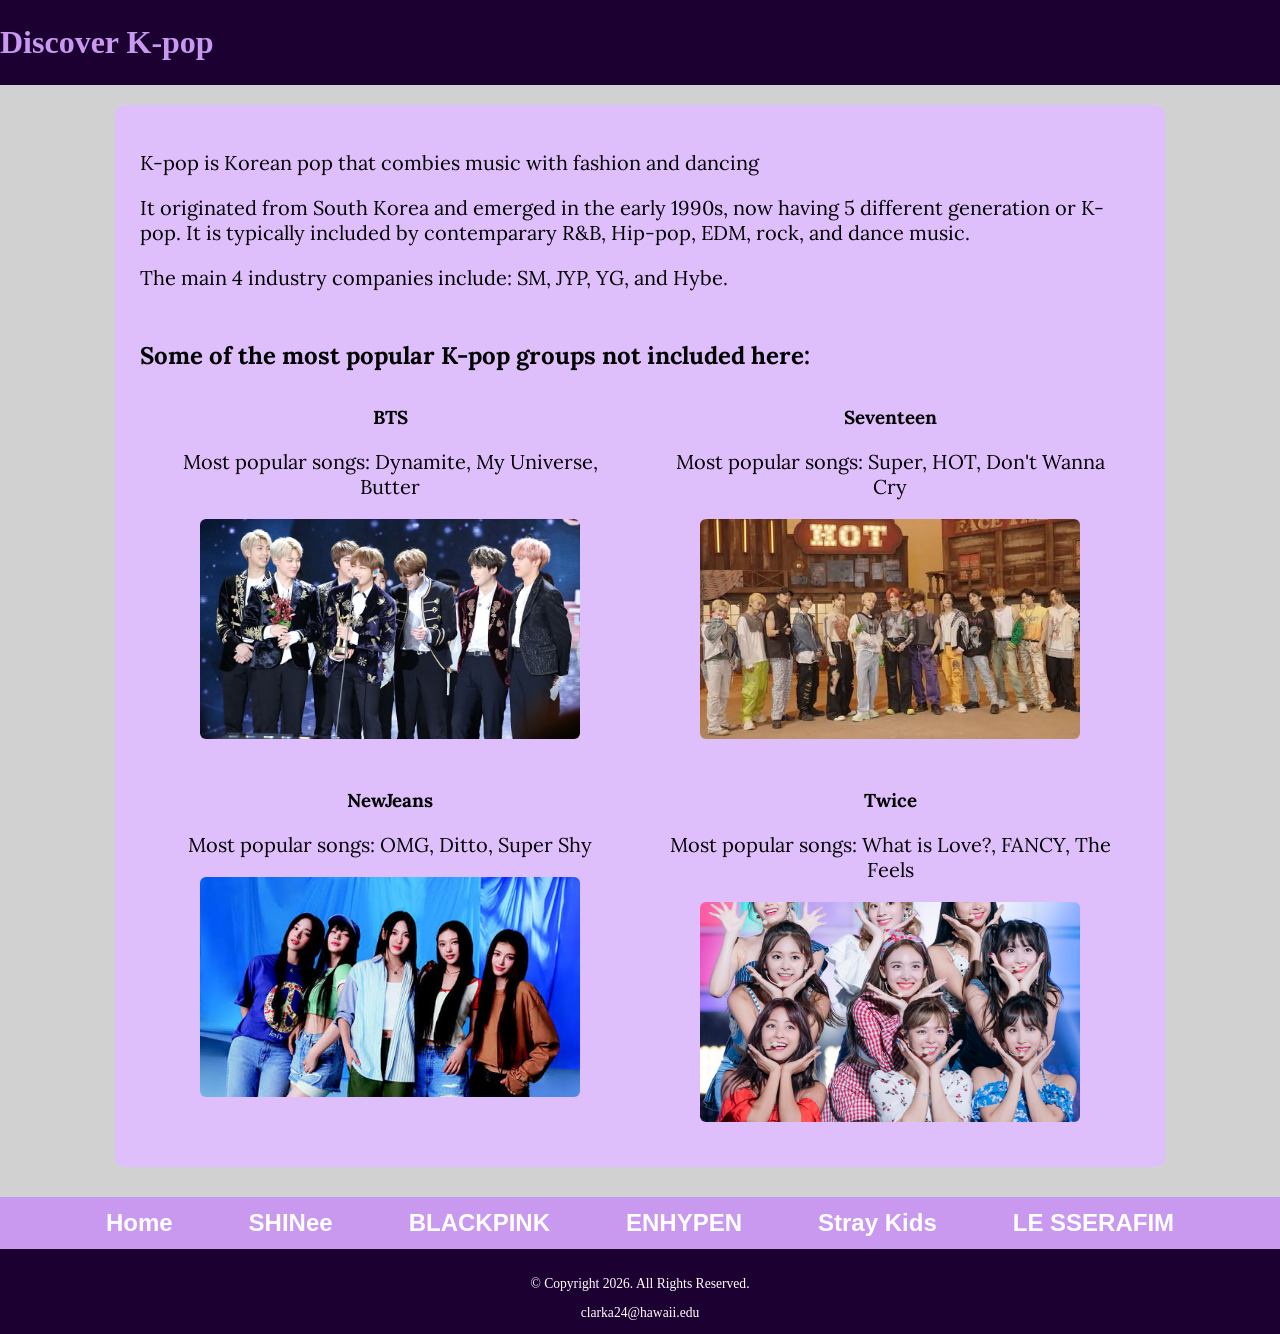
==== Final Project/index.html @ d776d383 "Update HTML files" ====
<!DOCTYPE html>
<!-- 	
	Student Name: Acadia Clark
	File Name: index.html
-->
<html lang="en">
<head>
	<title>Discover K-pop</title>
	<meta charset="utf-8">
    <meta name="viewport" content="width=device-width, initial-scale=1.0">
    <link rel="stylesheet" href="css/styles.css">
    <link rel="preconnect" href="https://fonts.googleapis.com">
    <link rel="preconnect" href="https://fonts.gstatic.com" crossorigin>
    <link href="https://fonts.googleapis.com/css2?family=Emblema+One&family=Lora:ital,wght@0,400..700;1,400..700&display=swap" rel="stylesheet">
</head>
<body class="title-theme">
    <div id="wrapper">
        <header>
            <div class="tab-desk">
                <h1>Discover K-pop</h1>
            </div>
            <div class="mobile">
                <h1>Discover K-pop</h1>
            </div>
        </header>
	
        <main>
            <div>
                <p>K-pop is Korean pop that combies music with fashion and dancing</p>

                <p>It originated from South Korea and emerged in the early 1990s, now having 5 different generation or K-pop. It is typically included by contemparary R&B, Hip-pop, EDM, rock, and dance music. </p>

                <p>The main 4 industry companies include: SM, JYP, YG, and Hybe.</p>
            </div>

            <h2>Some of the most popular K-pop groups not included here:</h2>
            <div>
                <div class="group-card">
                    <h3>BTS</h3>
                    <p>Most popular songs: Dynamite, My Universe, Butter</p>
                    <img class="round" src="imagesindex/BTS.jpeg" alt="BTS Band">
                </div>
                <div class="group-card">
                    <h3>Seventeen</h3>
                    <p>Most popular songs: Super, HOT, Don't Wanna Cry</p>
                    <img class="round" src="imagesindex/seventeen.jpeg" alt="Seventeen Band">
                </div>
                <div class="group-card">
                    <h3>NewJeans</h3>
                    <p>Most popular songs: OMG, Ditto, Super Shy</p>
                    <img class="round" src="imagesindex/newjeans.jpeg" alt="NewJeans Girl Group">
                </div>
                <div class="group-card">
                    <h3>Twice</h3>
                    <p>Most popular songs: What is Love?, FANCY, The Feels</p>
                    <img class="round" src="imagesindex/Twice.jpeg" alt="Twice Girl Group">
                </div>
            </div>

            <div class="clear"></div>
        </main>

        <nav>
            <ul>
                <li><a href="index.html">Home</a></li>
               <li><a href="shinee.html">SHINee</a></li>
               <li><a href="blackpink.html">BLACKPINK</a></li>  
               <li><a href="enhypen.html">ENHYPEN</a></li>
               <li><a href="straykids.html">Stray Kids</a></li>
               <li><a href="lesserafim.html">LE SSERAFIM</a></li>    
            </ul>
        </nav>
	
	    <footer>
            <p>&copy; Copyright 2026. All Rights Reserved.</p>
            <a href="mailto:clarka24@hawaii.edu">clarka24@hawaii.edu</a>
	    </footer>
    </div>
</body>
</html>
---- Final Project/css/styles.css ----
/*  
Author: Acadia Clark 
File Name: styles.css
*/

/* CSS Reset */
body, header, nav, main, footer, img, h1, h3, ul {
    margin: 0;
    padding: 0;
    border: 0;
}

/* Style rules for body and images */
img {
    max-width: 100%;
    display: block;
}

/* Style rules to show mobile class and hide tab-desk class */
.mobile {
    display: block;
} 
.tab-desk {
    display: none;
}

/* Style rules for header area */
.mobile h1, .mobile h3 {
    padding: 2%;
    text-align: center;
}
.mobile h1 {
    font-family: 'Emblema One', cursive;
}
.mobile h3 {
    font-family: 'Lora', serif;
}

/* Style rules for navigation area */
nav {
    background-color: #2a1f14;
} 
nav ul {
    list-style-type: none;
    text-align: center;
} 
nav li {
    display: block;
    font-size: 1.5em;
    font-family: Geneva, Arial, sans-serif;
    font-weight: bold;
    border-top: 0.5px solid #f6eee4;
} 
nav li a { 
    display: block;
    color: #f6eee4;
    padding-bottom: 0.5em;
    padding-top: 0.5em;
    padding-left: 2em;
    padding-right: 2em;
    text-decoration: none;
}

/* Style rules for main content */
main {
    padding: 2%;
    font-family: 'Lora', serif;
} 
main p {
    font-size: 1.25em;
} 
main h3 {
    padding-top: 2%;
} 
main ul {
    list-style-type: square;
}

/* Style rules for class and id selectors */
.link {
    color: #4d3319;
    text-decoration: none;
    font-weight: bold;
    font-style: italic;
}
.action {
    font-size: 1.75em;
    font-weight: bold;
    text-align: center;
}

.round {
   border-radius: 6px;
}

/* Image grouping helper for side-by-side display */
.image-group {
    display: flex;
    justify-content: center;
    align-items: center;
    gap: 20px;
    margin: 1em 0;
}
.image-group img {
    width: 48%;
    max-width: 400px;
    height: 250px;
    object-fit: cover;
}

#info ul {
    margin-left: 10%;
}

#contact {
    text-align: center;
} 
.tel-link {
    background-color: #2a1f14;
    padding: 2%;
    width: 80%;
    margin-top: 0;
    margin-bottom: 0;
    margin-left: auto;
    margin-right: auto;
} 
.tel-link a {
    color: #f6eee4;
    text-decoration: none;
    font-weight: bold;
}

/* Traditional Float-Based Layout (Default Mobile / Base Rules) */
.group-card {
    width: 100%;
    margin-bottom: 20px;
    text-align: center;
}

.group-card img {
    width: 90%;
    max-width: 380px;
    height: 220px;
    object-fit: cover;
    margin: 10px auto 0 auto;
}

.clear {
    clear: both;
}

/* Style rules for footer content */
footer {
    text-align: center;
    font-size: 0.85em;
    background-color: #2a1f14;
    color: #f6eee4;
    padding: 1% 0%;
}
footer a {
    color: #ffffff;
    text-decoration: none;
}

/* ==========================================
   SHINee Page Color Scheme (Pearl Aqua)
   ========================================== */
body.shinee-theme {
    background-color: #e0f7fa;
    color: #00363a;
}
body.shinee-theme header {
    background-color: #00bcd4;
    color: #ffffff;
}
body.shinee-theme nav {
    background-color: #006064;
}
body.shinee-theme nav li {
    border-top-color: #e0f7fa;
}
body.shinee-theme nav li a {
    color: #ffffff;
}
body.shinee-theme nav li a:hover {
    background-color: #00bcd4;
    color: #ffffff;
}
body.shinee-theme footer {
    background-color: #006064;
    color: #ffffff;
}
body.shinee-theme img {
    border: 4px solid #00bcd4;
}

/* ==========================================
   LE SSERAFIM Page Color Scheme
   ========================================== */
body.lesserafim-theme {
    background-color: #eaf2f8; /* Soft Fearless Blue background */
    color: #1c2833;
}

body.lesserafim-theme header {
    background-color: #8da4c4; 
    color: #ffffff;
}

body.lesserafim-theme nav {
    background-color: #2c3e50;
}

body.lesserafim-theme nav li {
    border-top-color: #8da4c4;
}

body.lesserafim-theme nav li a {
    color: #ffffff;
}

body.lesserafim-theme nav li a:hover {
    background-color: #8da4c4;
    color: #ffffff;
}

body.lesserafim-theme footer {
    background-color: #2c3e50;
    color: #ffffff;
}
body.lesserafim-theme img {
    border: 4px solid #8da4c4;
}

/* ==========================================
   ENHYPEN Page Color Scheme (Dark Crimson)
   ========================================== */
body.enhypen-theme {
    background-color: #ffffff;
    color: #5c0000;
}
body.enhypen-theme header {
    background-color: #5c0000;
    color: #ffffff;
}
body.enhypen-theme nav {
    background-color: #5c0000;
}
body.enhypen-theme nav li {
    border-top-color: #5c0000;
}
body.enhypen-theme nav li a {
    color: #ffffff;
}
body.enhypen-theme nav li a:hover {
    background-color: #5c0000;
    color: #ffffff;
}
body.enhypen-theme footer {
    background-color: #3c0000;
    color: #ffffff;
}
body.enhypen-theme img {
    border: 4px solid #5c0000;
}

/* ==========================================
   Stray Kids Page Color Scheme 
   ========================================== */
body.straykids-theme {
    background-color: #ffffff;
    color: #520000;
}
body.straykids-theme header {
    background-color: #420000;
    color: #ffffff;
}
body.straykids-theme nav {
    background-color: #420000;
}
body.straykids-theme nav li {
    border-top-color: #eceff1;
}
body.straykids-theme nav li a {
    color: #ffffff;
}
body.straykids-theme nav li a:hover {
    background-color: #520000;
    color: #ffffff;
}
body.straykids-theme footer {
    background-color: #520000;
    color: #ffffff;
}
body.straykids-theme img {
    border: 4px solid #520000;
}

/* ==========================================
   BLACKPINK Page Color Scheme (Black & Neon Pink)
   ========================================== */
body.blackpink-theme {
    background-color: #121212;
    color: #ffe6ea;
}
body.blackpink-theme header {
    background-color: #000000;
    color: #ffb6c1;
    border-bottom: 3px solid #ffb6c1;
}
body.blackpink-theme nav {
    background-color: #1a1a1a;
}
body.blackpink-theme nav li {
    border-top-color: #ffb6c1;
}
body.blackpink-theme nav li a {
    color: #ffb6c1;
}
body.blackpink-theme nav li a:hover {
    background-color: #ffb6c1;
    color: #ffffff;
}
body.blackpink-theme footer {
    background-color: #000000;
    color: #ffb6c1;
}
body.blackpink-theme img {
    border: 4px solid #ffb6c1;
}

/* Theme for the header of the main index page */
body.title-theme {
    background-color: #d1d1d1;
    color: #000000;
}
body.title-theme main h2 {
    display: block;
    width: 100%;
    margin-top: 50px;
    margin-bottom: 5px;
    padding-top: 0;
}
body.title-theme main{
    background-color: #dfbefc; 
    color: #000000;  
    padding: 25px;
    border-radius: 10px;
    margin: 20px auto 30px auto;  
    max-width: 1000px;      
}
body.title-theme header {
    background-color: #1d0032;
    color: #c998ef;
    padding: 1.5em 0;
}
body.title-theme nav {
    background-color: #c998ef;
}
body.title-theme nav li {
    border-top-color: #d1d1d1;
}
body.title-theme nav li a {
    color: #ffffff;
}
body.title-theme nav li a:hover {
    background-color: #dfbefc;
    color: #000000;
}
body.title-theme footer {
    background-color: #1d0032;
    color: #ffffff;
}

/* Media Query for Tablet Viewport */
@media screen and (min-width: 620px), print {
    /* Tablet Viewport: Show tab-desk class, hide mobile class */
    .tab-desk {
        display: block;
    }

    .mobile {
        display: none;
    }

    /* Tablet Viewport: Style rules for nav area */
    nav li {
        border-top: none;
        display: inline-block;
        font-size: 1.25em;
    }

    nav li a {
        padding: 0.5em;
    }

    /* Float boxes 2-by-2 on screens 620px and wider */
    .group-card {
        float: left;
        width: 46%;       /* Takes up half the row minus margins */
        margin: 2%;       /* Adds spacing between boxes */
    }
}

/* Media Query for Desktop Viewport */
@media screen and (min-width: 1000px), print {

    /* Desktop Viewport: Style rules for nav area */
    nav li {
        font-size: 1.5em;
    }

    nav li a {
        padding: 0.5em 1.5em;
    }

    nav li a:hover {
        color: #2a1f14;
        background-color: #f6eee4;
    }

    /* Desktop Viewport: Style rules for main content */
    #info ul {
        margin-left: 5%;
    }
}

/* Media Query for Large Desktop Viewports */
@media screen and (min-width: 1921px), print {
    #wrapper {
        width: 1920px;
        margin-top: 0;
        margin-bottom: 0;
        margin-left: auto;
        margin-right: auto;
    }
}
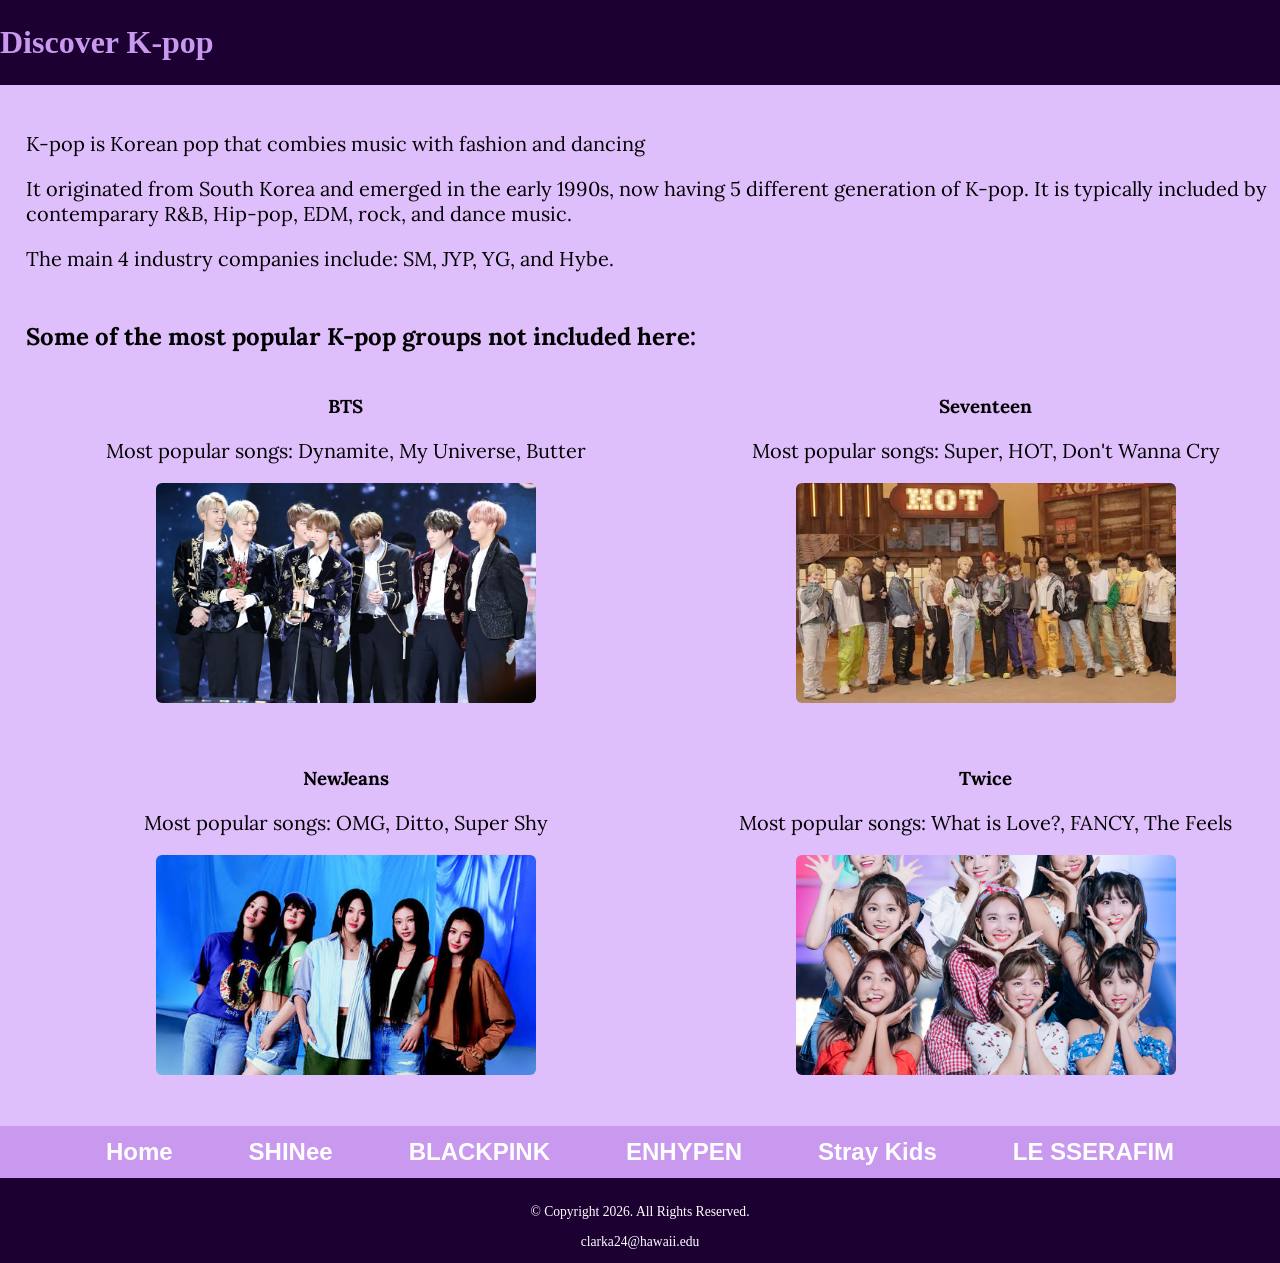
==== commit f25cf121: "update" ====
--- a/Final Project/index.html
+++ b/Final Project/index.html
@@ -28,7 +28,7 @@
             <div>
                 <p>K-pop is Korean pop that combies music with fashion and dancing</p>
 
-                <p>It originated from South Korea and emerged in the early 1990s, now having 5 different generation or K-pop. It is typically included by contemparary R&B, Hip-pop, EDM, rock, and dance music. </p>
+                <p>It originated from South Korea and emerged in the early 1990s, now having 5 different generation of K-pop. It is typically included by contemparary R&B, Hip-pop, EDM, rock, and dance music. </p>
 
                 <p>The main 4 industry companies include: SM, JYP, YG, and Hybe.</p>
             </div>
--- a/Final Project/css/styles.css
+++ b/Final Project/css/styles.css
@@ -344,10 +344,9 @@
 body.title-theme main{
     background-color: #dfbefc; 
     color: #000000;  
-    padding: 25px;
-    border-radius: 10px;
-    margin: 20px auto 30px auto;  
-    max-width: 1000px;      
+    width: 100%;
+    margin: 0;
+    padding: 2%;
 }
 body.title-theme header {
     background-color: #1d0032;
